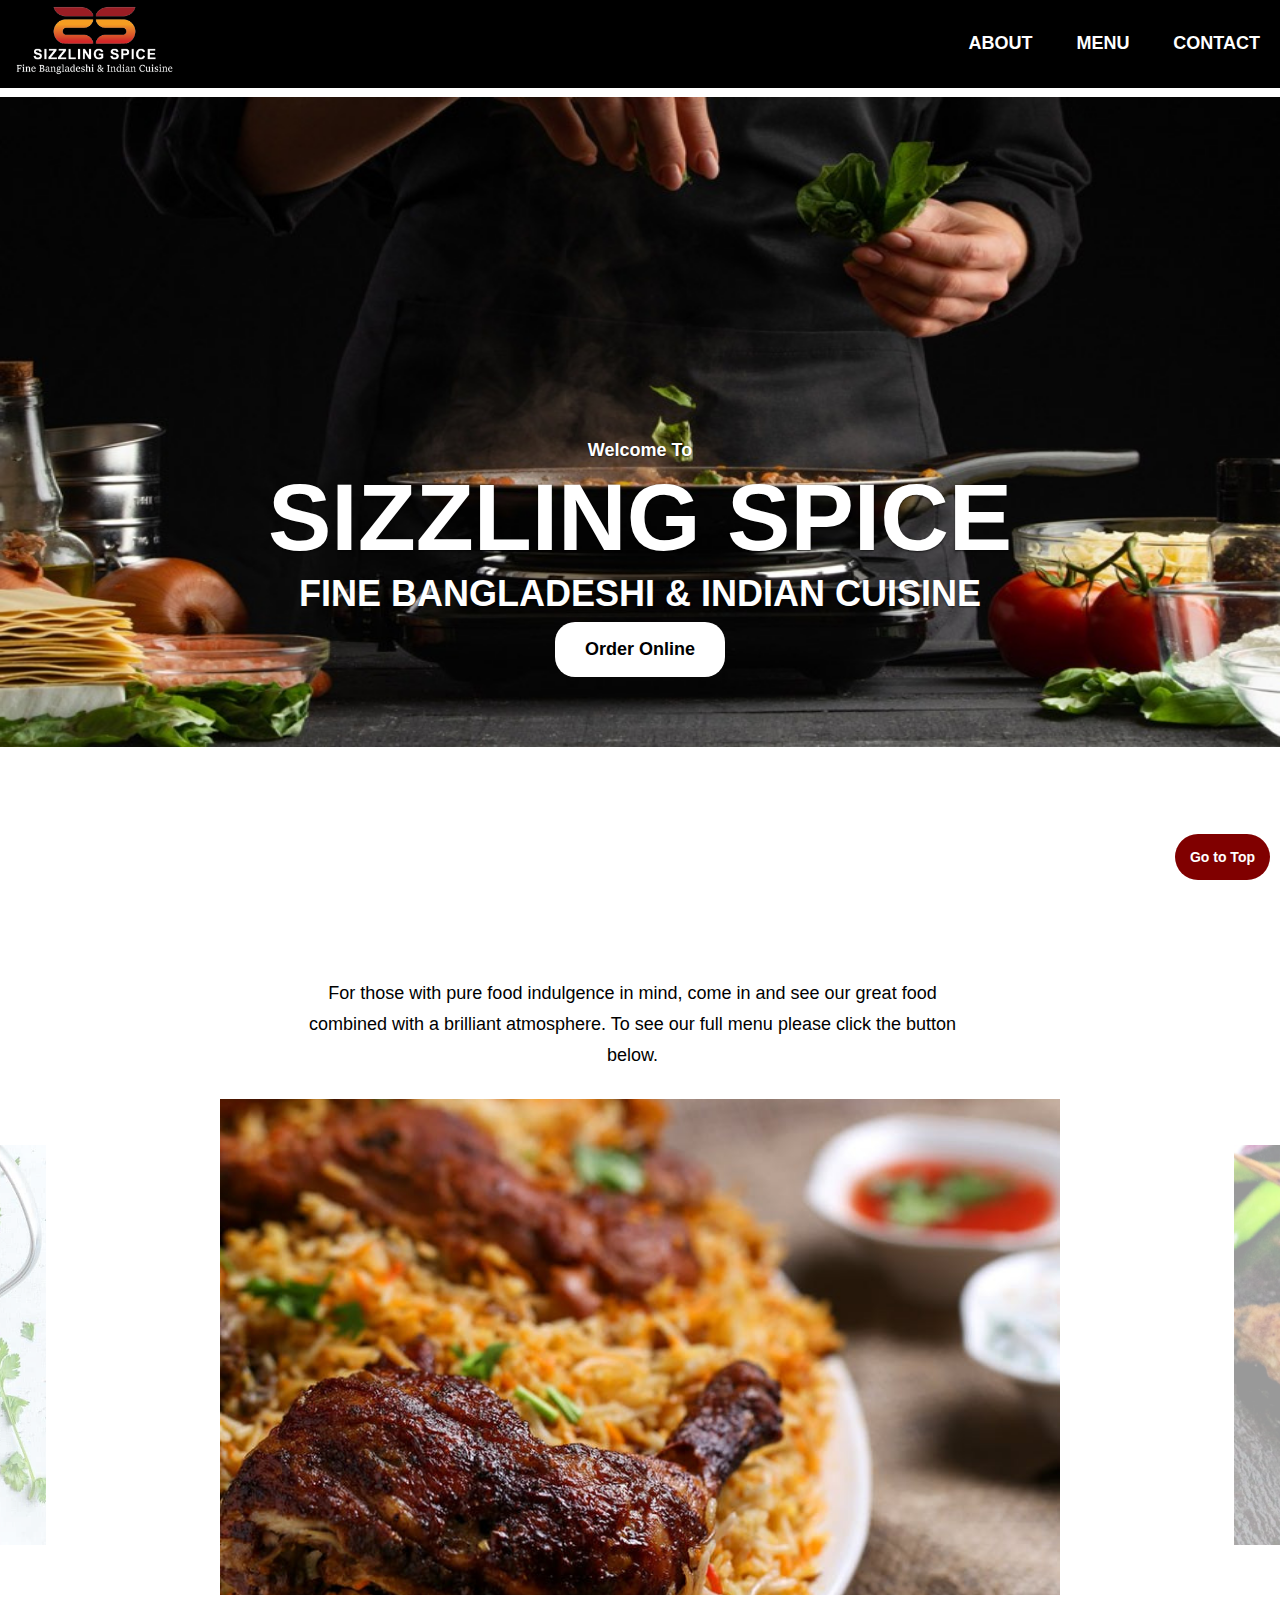
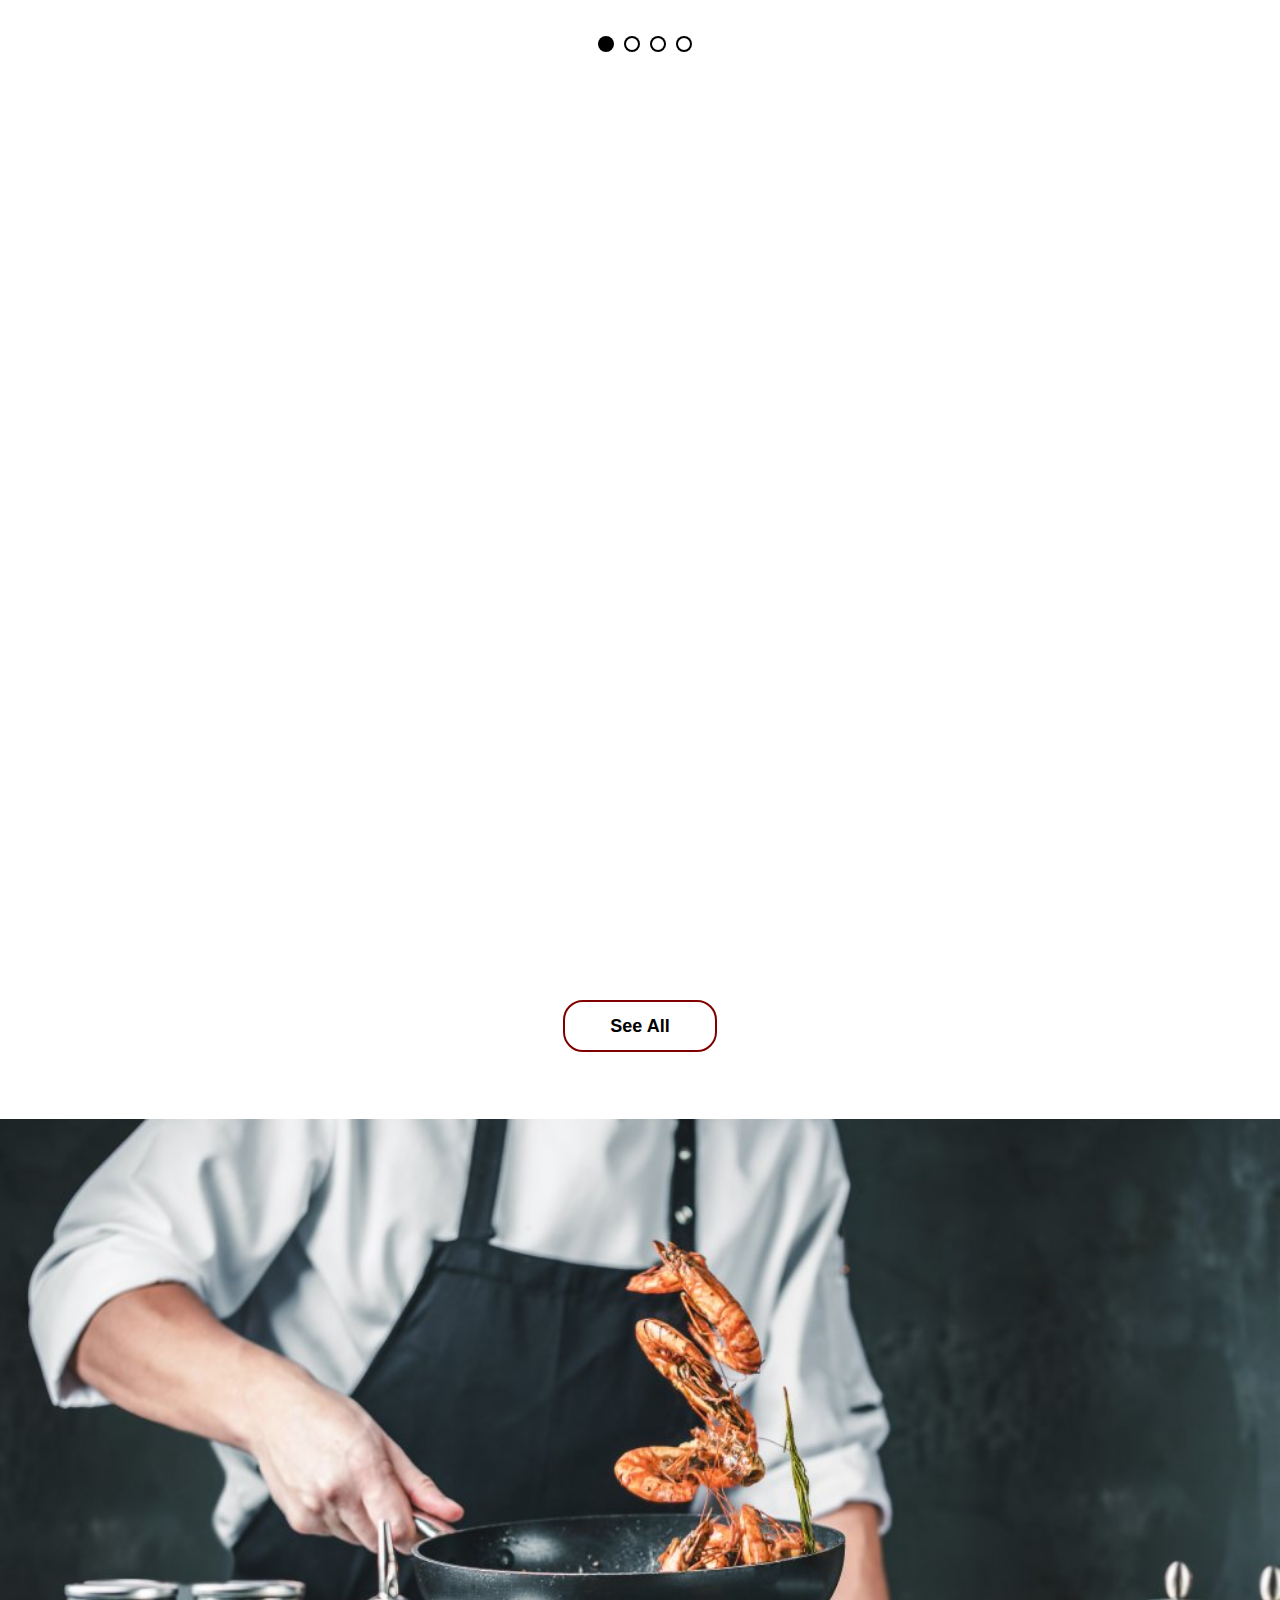
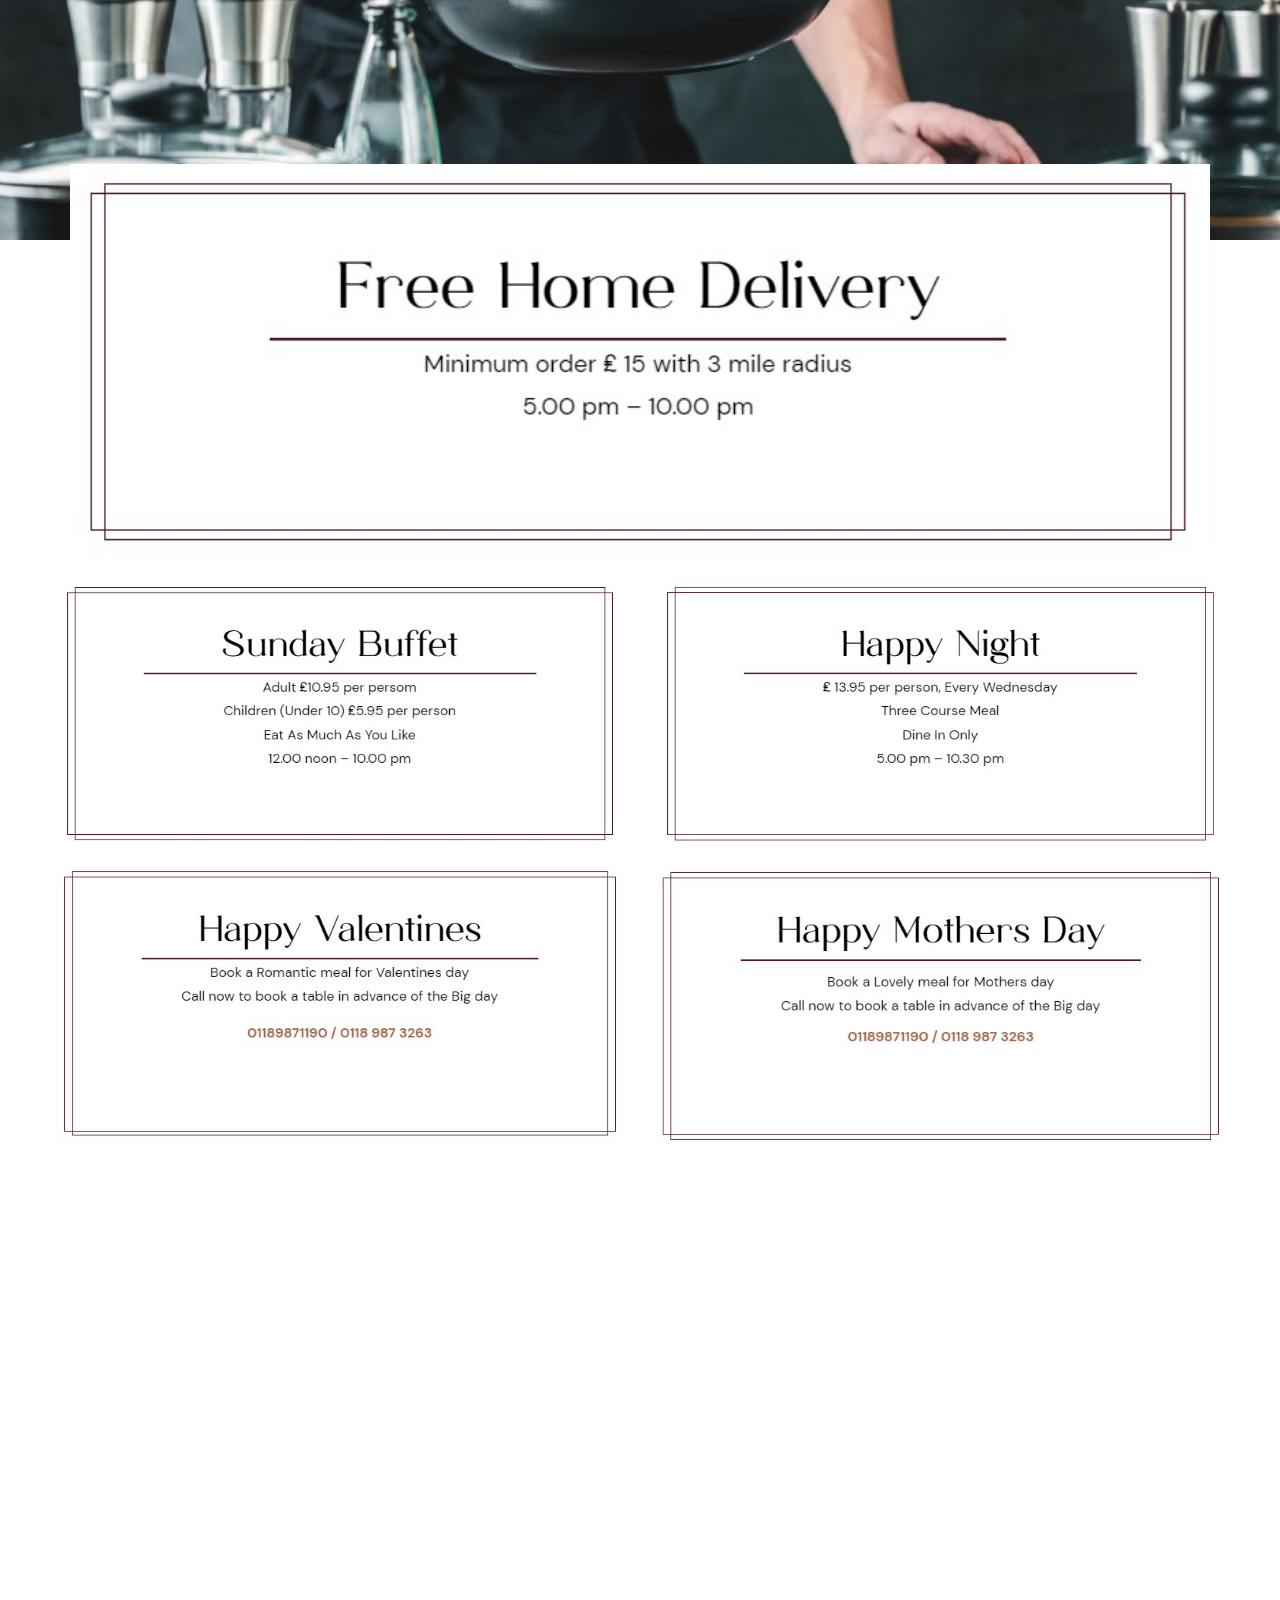
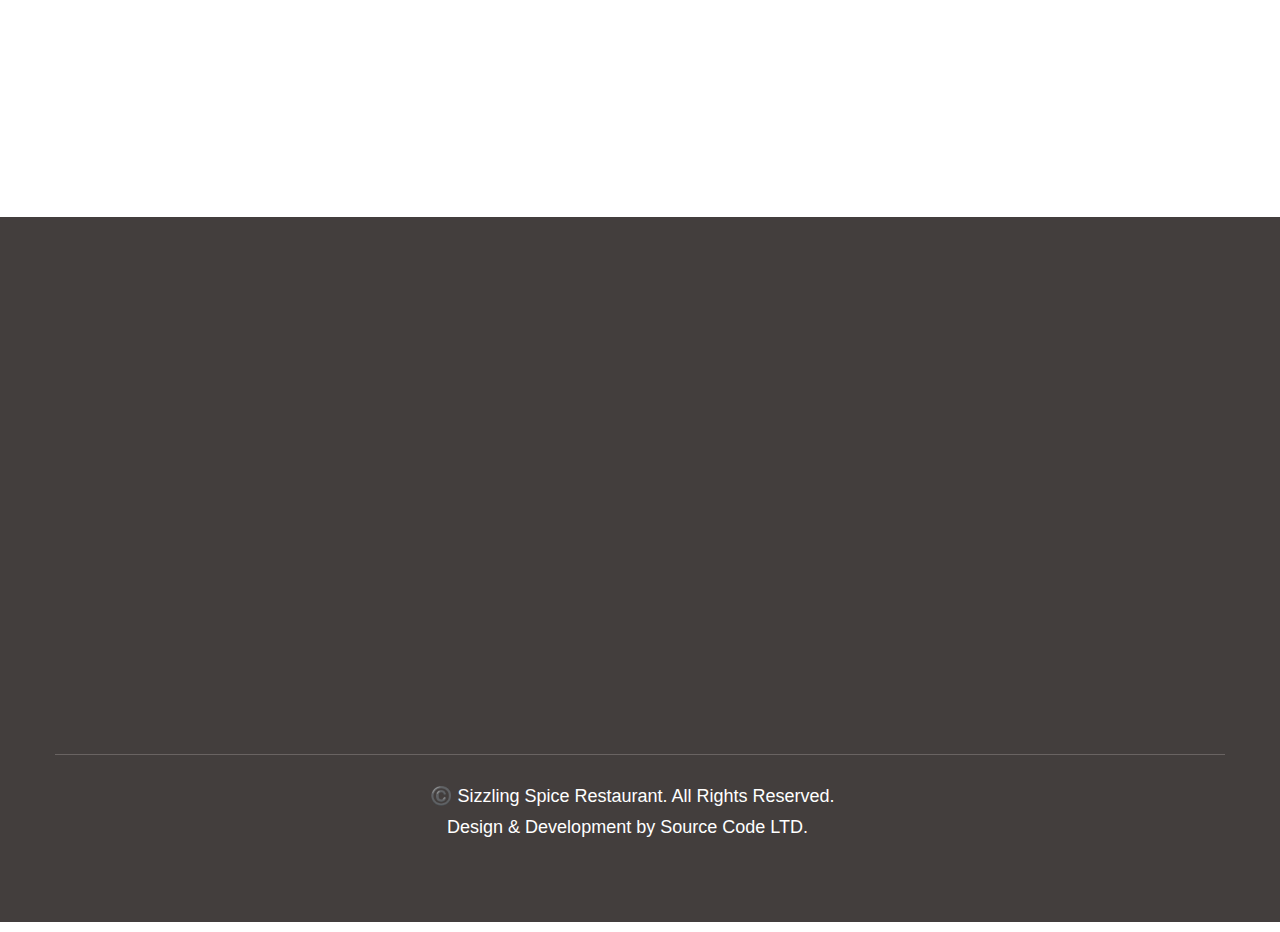
==== index.html @ 5b1d38ca "first commit" ====
<!DOCTYPE html>
<html lang="en" class="wide wow-animation desktop landscape rd-navbar-static-linked">

<head>
    <meta http-equiv="Content-Type" content="text/html; charset=UTF-8">




    <!-- Site Title-->
    <meta name="format-detection" content="telephone=no">
    <meta name="viewport"
        content="width=device-width, height=device-height, initial-scale=1.0, maximum-scale=1.0, user-scalable=0">
    <meta http-equiv="X-UA-Compatible" content="IE=edge">


    <link rel="canonical" href="#">
    <link rel="stylesheet" href="https://cdnjs.cloudflare.com/ajax/libs/OwlCarousel2/2.3.4/assets/owl.carousel.css">
    <link rel="stylesheet" href="https://cdnjs.cloudflare.com/ajax/libs/font-awesome/5.15.3/css/all.min.css" />
    <script src="https://kit.fontawesome.com/5978c07faf.js" crossorigin="anonymous"></script>


    <meta name="keywords" content="pizza, delivery food, fast food, sushi, take away, chinese, italian food">


    <!-- Facebook Pixel Code -->
    <script src="572317646281675" async=""></script>
    <script async="" src="fbevents.js.download"></script>
    <script>
        !function (f, b, e, v, n, t, s) {
            if (f.fbq) return; n = f.fbq = function () {
                n.callMethod ?
                    n.callMethod.apply(n, arguments) : n.queue.push(arguments)
            };
            if (!f._fbq) f._fbq = n; n.push = n; n.loaded = !0; n.version = '2.0';
            n.queue = []; t = b.createElement(e); t.async = !0;
            t.src = v; s = b.getElementsByTagName(e)[0];
            s.parentNode.insertBefore(t, s)
        }(window, document, 'script',
            'fbevents.js.download');
        fbq('init', '572317646281675');
        fbq('track', 'PageView');
    </script>
    <noscript>
        <img height="1" width="1" style="display:none" src="#" />
    </noscript>
    <!-- End Facebook Pixel Code -->

    <meta name="description"
        content="
    Rajmoni Cuisine, an Indian restaurant located in 11-12 Maiden Pl, Earley, is a unique selection for the best quality food for dine in &amp; takeaway too">
    <title>Sizzling, Reading | Indian Restaurant Earley RG6 3HD</title>



    <link rel="apple-touch-icon" sizes="120x120" href="#">
    <!-- <link rel="icon" type="image/png" sizes="32x32" href="Image/71-0-0-0-10000-10000-300.png"> -->
    <!-- <link rel="icon" type="image/png" sizes="16x16" href="Image/71-0-0-0-10000-10000-300.png"> -->


    <!-- Stylesheets-->
    <link rel="stylesheet" type="text/css" href="css">
    <link rel="stylesheet" href="font-awesome.min.css">

    <link rel="stylesheet" href="style.css">

    <script src="wow.min.js.download"></script>




</head>

<body>
    <!-- Page-->
    <!-- Page Header-->
    <header>
        <nav class="navva" id="scroll">
            <input type="checkbox" id="Check" />
            <label for="Check" class="mnu-btn">
                <i class="fas fa-bars"></i>
            </label>
            <a href="index.html"><img height="75px" style="margin-left: 15px;margin-top: 5px;"
                    src="images/Sizzlingspicelogo1.png" alt="" srcset=""></a>
            <ul class="nivvi">
                <li><a href="about.html">ABOUT</a></li>
                <li><a href="#">MENU</a></li>
                <li><a href="contact.html">CONTACT</a></li>
            </ul>
        </nav>
    </header>



    <!-- Page Content-->
    <main class="page-content">
        <!-- Swiper variant 3-->
        <div class="carousel">
            <div class="carousel__item carousel__item--visible">
                <img src="images/manwithfire.jpeg" />
                <div class="carousel-caption d-none d-md-block">
                    <h6>Welcome To </h6>
                    <h1>SIZZLING SPICE</h1>
                    <h4>FINE BANGLADESHI & INDIAN CUISINE</h4>
                    <button class="carousel-btn">Order
                        Online</button>
                </div>
            </div>
            <div class="carousel__item">
                <img src="images/Chicken.jpeg" />
                <div class="carousel-caption d-none d-md-block">
                    <h6>Welcome To </h6>
                    <h1>SIZZLING SPICE</h1>
                    <h4>FINE BANGLADESHI & INDIAN CUISINE</h4>
                    <button class="carousel-btn">Order
                        Online</button>
                </div>
            </div>
            <div class="carousel__item">
                <img src="images/Prawn.jpeg" />
                <div class="carousel-caption d-none d-md-block text">
                    <h6>Welcome To </h6>
                    <h1>SIZZLING SPICE</h1>
                    <h4>FINE BANGLADESHI & INDIAN CUISINE</h4>
                    <button class="carousel-btn" <a href="#">
                        Order
                        Online</a></button>
                </div>
            </div>

            <div class="carousel__actions">
                <button id="carousel__button--prev" aria-label="Previous slide"></button>
                <button id="carousel__button--next" aria-label="Next slide">></button>
            </div>
        </div>
        <br><br><br>



        <section class="section-50 section-sm-100">
            <div class="shell text-center">
                <div class="range range-md-center">
                    <div class="cell-md-10 cell-lg-7">
                        <h3 class="wow fadeInLeft" data-wow-delay="1s"
                            style="visibility: visible; animation-delay: 1s;">OUR MENU</h3>
                        <p>For those with pure food indulgence in mind, come in and see our great food combined with a
                            brilliant atmosphere. To see our full menu please click the button below.</p>
                    </div>
                </div>
            </div>

            <div class="owl-carousel owl-theme">
                <div class="item">
                    <img src="Sizzling Images/Images/670487_a6095102132d48a99ffa08d870dfa7a1_mv2.jpeg" alt="">
                </div>
                <div class="item">
                    <img src="Sizzling Images/Images/Baked-Seekh-Kabab-featured-image.jpg" alt="">
                </div>
                <div class="item">
                    <img src="Sizzling Images/Images/bengali-indian-food-chef.jpg" alt="">
                </div>
                <div class="item">
                    <img src="Sizzling Images/Images/Butter-chicken.jpg" alt="">
                </div>
            </div>









            <section class=" text-center section-50 section-sm-top-90 section-sm-bottom-100 bg-image-6" style="background-color: white



                 /* <div class = " shell text-center>
                <h3 class=" wow fadeInRight" style="visibility: visible; color: black;">Featured Categories</h3>
                <div class="range range-xs-center">


                    <div class="cell-sm-4 cell-md-4 wow fadeInRight" style="visibility: visible;">
                        <a href="#">
                        </a>
                        <div class="menu-variant-1"><a href="#"><img src="Image/STARTERS.jpg"
                                    alt="Home featured categories" width="310" height="260"
                                    class="img-responsive reveal-inline-block">
                            </a>

                        </div>
                        <div class="caption"><a href="#">
                            </a>
                            <h5 class="title"><a href="#"></a><a href="#" class="link-white"
                                    style="color:black;">Starters</a></h5>
                        </div>

                    </div>


                    <div class="cell-sm-4 cell-md-4 wow fadeInRight" style="visibility: visible;">
                        <a href="#">
                        </a>
                        <div class="menu-variant-1"><a href="#"><img
                                    src="Sizzling Images/Images/spanakopita-creamed-spinach-recipe-0521hero-2000.jpg"
                                    alt="Home featured categories" width="310" height="260"
                                    class="img-responsive reveal-inline-block">
                            </a>

                        </div>
                        <div class="caption"><a href="#">
                            </a>
                            <h5 class="title"><a href="#"></a><a href="#" class="link-white"
                                    style="color:black;">Shashlick Dishes</a></h5>
                        </div>

                    </div>


                    <div class="cell-sm-4 cell-md-4 wow fadeInRight" style="visibility: visible;">
                        <a href="#">
                        </a>
                        <div class="menu-variant-1"><a href="#"><img
                                    src="Sizzling Images/Images/achari-chicken_-2-scaled.jpg"
                                    alt="Home featured categories" width="310" height="260"
                                    class="img-responsive reveal-inline-block">
                            </a>

                        </div>
                        <div class="caption"><a href="#">
                            </a>
                            <h5 class="title"><a href="#"></a><a href="#" class="link-white" style="color:black;">House
                                    Specialities</a></h5>
                        </div>

                    </div>


                    <div class="cell-sm-4 cell-md-4 wow fadeInLeft"
                        style="visibility: visible; animation-name: fadeInLeft;">
                        <a href="#">
                        </a>
                        <div class="menu-variant-1"><a href="#"><img
                                    src="Sizzling Images/Images/Chicken-Tikka-Masala_0.jpg"
                                    alt="Home featured categories" width="310" height="260"
                                    class="img-responsive reveal-inline-block">
                            </a>

                        </div>
                        <div class="caption"><a href="#">
                            </a>
                            <h5 class="title"><a href="#"></a><a href="#" class="link-white" style="color:black;">Karahi
                                    Dishes</a></h5>
                        </div>

                    </div>


                    <div class="cell-sm-4 cell-md-4 wow fadeInLeft"
                        style="visibility: visible; animation-name: fadeInLeft;">
                        <a href="#">
                        </a>
                        <div class="menu-variant-1"><a href="#"><img src="Sizzling Images/Images/mutton-biryani.jpg"
                                    alt="Home featured categories" width="310" height="260"
                                    class="img-responsive reveal-inline-block">
                            </a>

                        </div>
                        <div class="caption"><a href="#">
                            </a>
                            <h5 class="title"><a href="#"></a><a href="#" class="link-white"
                                    style="color:black;">Biryani Dishes</a></h5>
                        </div>

                    </div>


                    <div class="cell-sm-4 cell-md-4 wow fadeInLeft"
                        style="visibility: visible; animation-name: fadeInLeft;">
                        <a href="#">
                        </a>
                        <div class="menu-variant-1"><a href="#"><img
                                    src="Sizzling Images/Images/Chicken-Madras-tall2-35.jpg"
                                    alt="Home featured categories" width="310" height="260"
                                    class="img-responsive reveal-inline-block">
                            </a>

                        </div>
                        <div class="caption"><a href="#">
                            </a>
                            <h5 class="title"><a href="#"></a><a href="#" class="link-white" style="color:black;">Madras
                                    Dishes</a></h5>
                        </div>

                    </div>



                </div>

                <br>
                <br>
                <a href="#" class="cata-btn fadeInLeft btn-shape-circle offset-top-15"
                    style="margin-top: 30px; visibility: visible; animation-name: fadeInLeft;">See
                    All</a>

                </div>
            </section>

            <section>
                <div style="margin-top: -20px">
                    <img height="100%" width="100%" src="Sizzling Images/Images/intro-1595081230.jpg" alt="" srcset="">

                </div>
                </div>
            </section>





            <section class="container offer">

                <div class="row">
                    <div class="col-md-12 col-lg-12">
                        <img height="100%" width="100%" src="images/home.jpeg" alt="" srcset="">
                    </div>
                    <div class="row">
                        <div class="col-md-6">
                            <img height="100%" width="100%" src="images/sunday.jpeg" alt="" srcset="">
                        </div>
                        <div class="col-md-6">
                            <img height="100%" width="100%" src="images/happy night.jpeg" alt="" srcset="">
                        </div>
                        <div class="col-md-6">
                            <img height="100%" width="100%" src="images/valentine.jpeg" alt="" srcset="">
                        </div>
                        <div class="col-md-6">
                            <img height="100%" width="100%" src="images/mothers.jpeg" alt="" srcset="">
                        </div>
                    </div>
                </div>


            </section>

            <br>
            <br>










            <section class="section-50 section-sm-100">
                <div class="shell text-center">
                    <div class="cell-md-10 cell-lg-7" style="margin-bottom: -40px;">


                        <h3 class="wow fadeInDown" style="visibility: visible;">OUR STORY</h3>

                        <!-- <p>Food Delivery is the best way to find local restaurants that deliver to you or quickly order food online . Whether looking for breakfast, lunch, dinner or late night snack, we have it all.</p> -->
                    </div>

                    <br><br><br>

                    <p class="para wow fadeInRight">We have over 20 years experience in the catering an restaurant
                        business with great
                        reviews and
                        food to match. Want to see for your self come on down to our beautiful restaurant or give our
                        online ordering a go. We take great pride in serving our customers in the best conditions that’s
                        why we have been awarded 5 Stars for our food and hygiene standards.</p>




                </div>
            </section>











            <section>



                <!-- RD Google Map-->
                <div class="row">
                    <!-- <iframe src="embed.html" width="100%" height="450" frameborder="0" style="border:0;" allowfullscreen=""
                    aria-hidden="false" tabindex="0"></iframe> -->

                </div>


            </section>

    </main>



    <script type="text/javascript">
        new WOW().init();
    </script>








    <!-- Page Footer-->
    <footer class="page-foot text-center text-lg-left footer-light context-dark">
        <section class="section-top-100 section-bottom-40">
            <div class="shell">
                <div class="range range-xs-center">





                    <div class="cell-sm-8 cell-md-10 cell-lg-4 wow fadeInLeft"
                        style="visibility: hidden; animation-name: none;">

                        <div class="unit-body" style="margin-bottom: 10px;">

                            <img src="images/Sizzlingspicelogo1.png" alt="CARD" style="margin-top: -5px;"
                                height="120px;" width="250px;">
                        </div>
                        <h5 style="margin-bottom: 10px;font-size: 16px">We have over 20 years
                            experience in the catering an restaurant business with great reviews and food to match. Want
                            to see for your self come on down to our beautiful restaurant or give our online ordering a
                            go.
                        </h5>

                        <img src="images/WhatsApp Image 2022-02-26 at 16.16.14.jpeg" alt="FOOD" height="120px;"
                            width="250px;">

                    </div>


                    <div class="cell-sm-6 cell-md-10 cell-lg-5 wow fadeInLeft"
                        style="visibility: hidden; animation-name: none;">

                        <ul class="rd-navbar-nav" style="background:transparent;">
                            <h5 style="font-weight: 800;color:#FFF">AVAILABLE ON</h5>

                            <li><a href="#" style="color: white">Monday: 12:00 noon – 2:00 pm / 5:00 pm – 10.30 pm</a>
                            </li>
                            <li><a href="#" style="color: white">Tuesday: 12:00 noon – 2:00 pm / 5:00 pm – 10.30
                                    pm</a>
                            </li>
                            <li><a href="#" target="_blank" style="color: white">Wednesday: 12:00 noon – 2:00 pm /
                                    5:00 pm – 10.30 pm</a></li>
                            <li><a href="#" style="color: white">Thursday: 12:00 noon – 2:00 pm / 5:00 pm – 10.30
                                    pm</a></li>
                            <li><a href="#" style="color:white">Friday: 12:00 noon – 2:00 pm / 5:00 pm – 11.00 pm</a>
                            </li>
                            <li><a href="#" style="color: white">Saturday: 12:00 noon – 2:00 pm / 5:00 pm – 11.00
                                    pm</a>
                            </li>
                            <li><a href="#" style="color: white">Sunday: 12:00 noon – 10:30 pm</a></li>
                            </li>
                            <!-- RD Navbar Dropdown-->

                        </ul>

                        <br>
                        <div class="cell-sm-6 cell-md-4 cell-lg-3 offset-top-30 offset-top-50 offset-lg-top-0 wow fadeInUp"
                            style="visibility: hidden; animation-name: none;">
                            <h5 class="text-italic font-secondary">Follow Us</h5>
                            <ul class="list-inline offset-top-15">



                                <li style="display: inline-block;"><a href="#" target="blank">
                                        <span class="fa fa-facebook" style="background-color: #3235e7;
                  color: #ffffff; text-align: center; line-height: 34px; display: block; font-size: 16px; width: 35px; height: 35px;
                  -webkit-border-radius: 50%; -moz-border-radius: 50%; border-radius: 50%;">

                                        </span></a></li>
                                <li style="display: inline-block;"><a href="thesizzlingltd@hotmail.com" target="blank">
                                        <span class="fa-solid fa-envelope" style="background-color: #3235e7;
                  color: #ffffff; text-align: center; line-height: 34px; display: block; font-size: 16px; width: 35px; height: 35px;
                  -webkit-border-radius: 50%; -moz-border-radius: 50%; border-radius: 50%;">

                                        </span></a></li>



                                <li style="display: inline-block;"><a href="#" target="blank"><i class="fa fa-google"
                                            style="background-color: #c1453a;
                            color: #ffffff;
                            text-align: center;
                            line-height: 34px;
                            display: block;
                            font-size: 16px;
                            width: 35px;
                            height: 35px;
                            -webkit-border-radius: 50%;
                            -moz-border-radius: 50%;
                            border-radius: 50%;

                "></i></a></li>





                            </ul>
                        </div>

                    </div>




                    <br>

                    <div class="cell-sm-6 cell-md-3 cell-lg-3 offset-top-50 offset-lg-top-0 wow fadeInRight"
                        style="visibility: hidden; animation-name: none;">

                        <h5 class="text-italic font-secondary">Contact Us</h5>
                        <div class="unit unit-sm-horizontal unit-sm-top unit-spacing-xs offset-top-5">

                            <div class="unit-body">
                                <address class="contact-info">

                                    <h6 style="margin-top: 26px; font-size: 18px;"><span class="fa fa-mobile"
                                            style="font-size: 20px;"></span> &nbsp;<a href="tel:0118 987 1190"
                                            style="margin-top: 30px;" class="phone">0118 987 1190</a></h6>
                                    <h6 style="margin-top: 26px; font-size: 18px;"><span class="fa fa-mobile"
                                            style="font-size: 20px;"></span> &nbsp;<a href="tel:0118 987 3263"
                                            style="margin-top: -5px;" class="phone">0118 987 3263</a></h6>



                                </address>

                            </div>
                        </div>


                        <h5 class="text-italic font-secondary">Address</h5>
                        <div class="unit unit-sm-horizontal unit-sm-top unit-spacing-xs offset-top-5">
                            <div class="unit-left"><span class="fa fa-address-card" style="font-size: 24px;"></span>
                            </div>
                            <div class="unit-body">
                                <address class="contact-info">
                                    <a class="link-white link-lg" style="font-size: 20px;"
                                        style="margin-bottom: 100px;">
                                        62 Christchurch Road, Reading, RG2 7AZ </a>
                                </address>
                            </div>
                        </div>

                        <br>

                    </div>

                </div>






            </div>
            </div>
        </section>
        <section>
            <div class="shell">
                <hr>
            </div>
            <div class="shell section-20">
                <div class="range range-xs-center">
                    <div class="cell-md-5 text-center">
                        <p style="text-align: center;">
                            <span style="position:relative;top:2px;color:#FFF">©️ Sizzling Spice Restaurant. All Rights
                                Reserved.
                                Design & Development by Source Code LTD.</span> &nbsp;<a href="#"
                                target="_blank"><br><span><img style="width:40%" src=""></span></a>
                        </p>
                    </div>
                </div>

            </div>
        </section>



    </footer>
    </div>


    <!-- Java script-->
    <script src="core.min.js.download"></script>
    <script src="script.js.download"></script>
    <script src="carousel.js"></script>
    <script src="https://cdnjs.cloudflare.com/ajax/libs/jquery/3.6.0/jquery.js"></script>
    <script src="https://cdnjs.cloudflare.com/ajax/libs/OwlCarousel2/2.3.4/owl.carousel.js"></script>
    <script>
        $('.owl-carousel').owlCarousel({
            stagePadding: 20,
            loop: true,
            margin: 50,
            nav: false,
            responsive: {
                0: {
                    items: 1,
                    stagePadding: 60
                },
                600: {
                    items: 1,
                    stagePadding: 100
                },
                1000: {
                    items: 1,
                    stagePadding: 200
                }
            }
        })
    </script>
    <script src="https://code.jquery.com/jquery-3.5.1.min.js"></script>
    <script>
        $(document).ready(function () {
            $(".scroll-top").click(function () {
                $("html, body").animate({
                    scrollTop: 0
                }, "slow");
                return false;
            });
        });
    </script>




    <!-- Scroll up Button -->
    <button type="button" class="scroll-top">Go to Top</button>
</body>

</html>
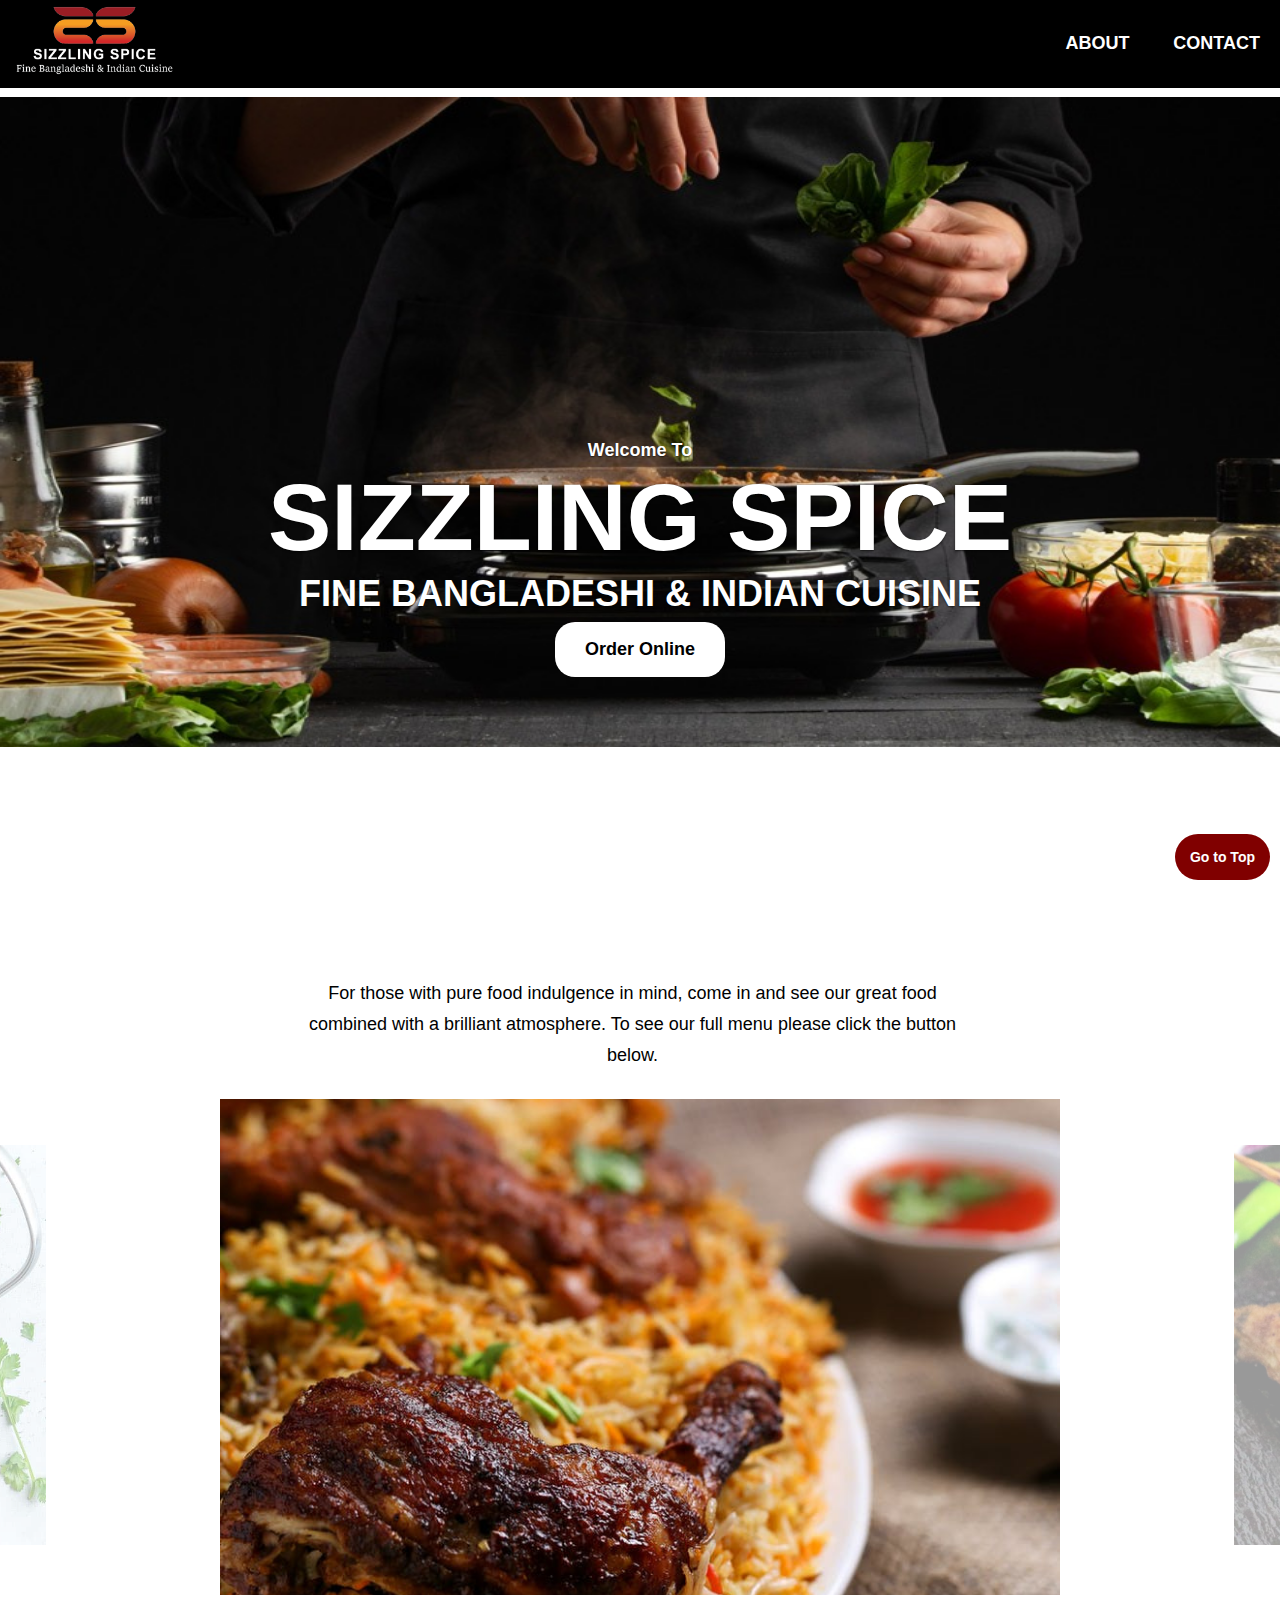
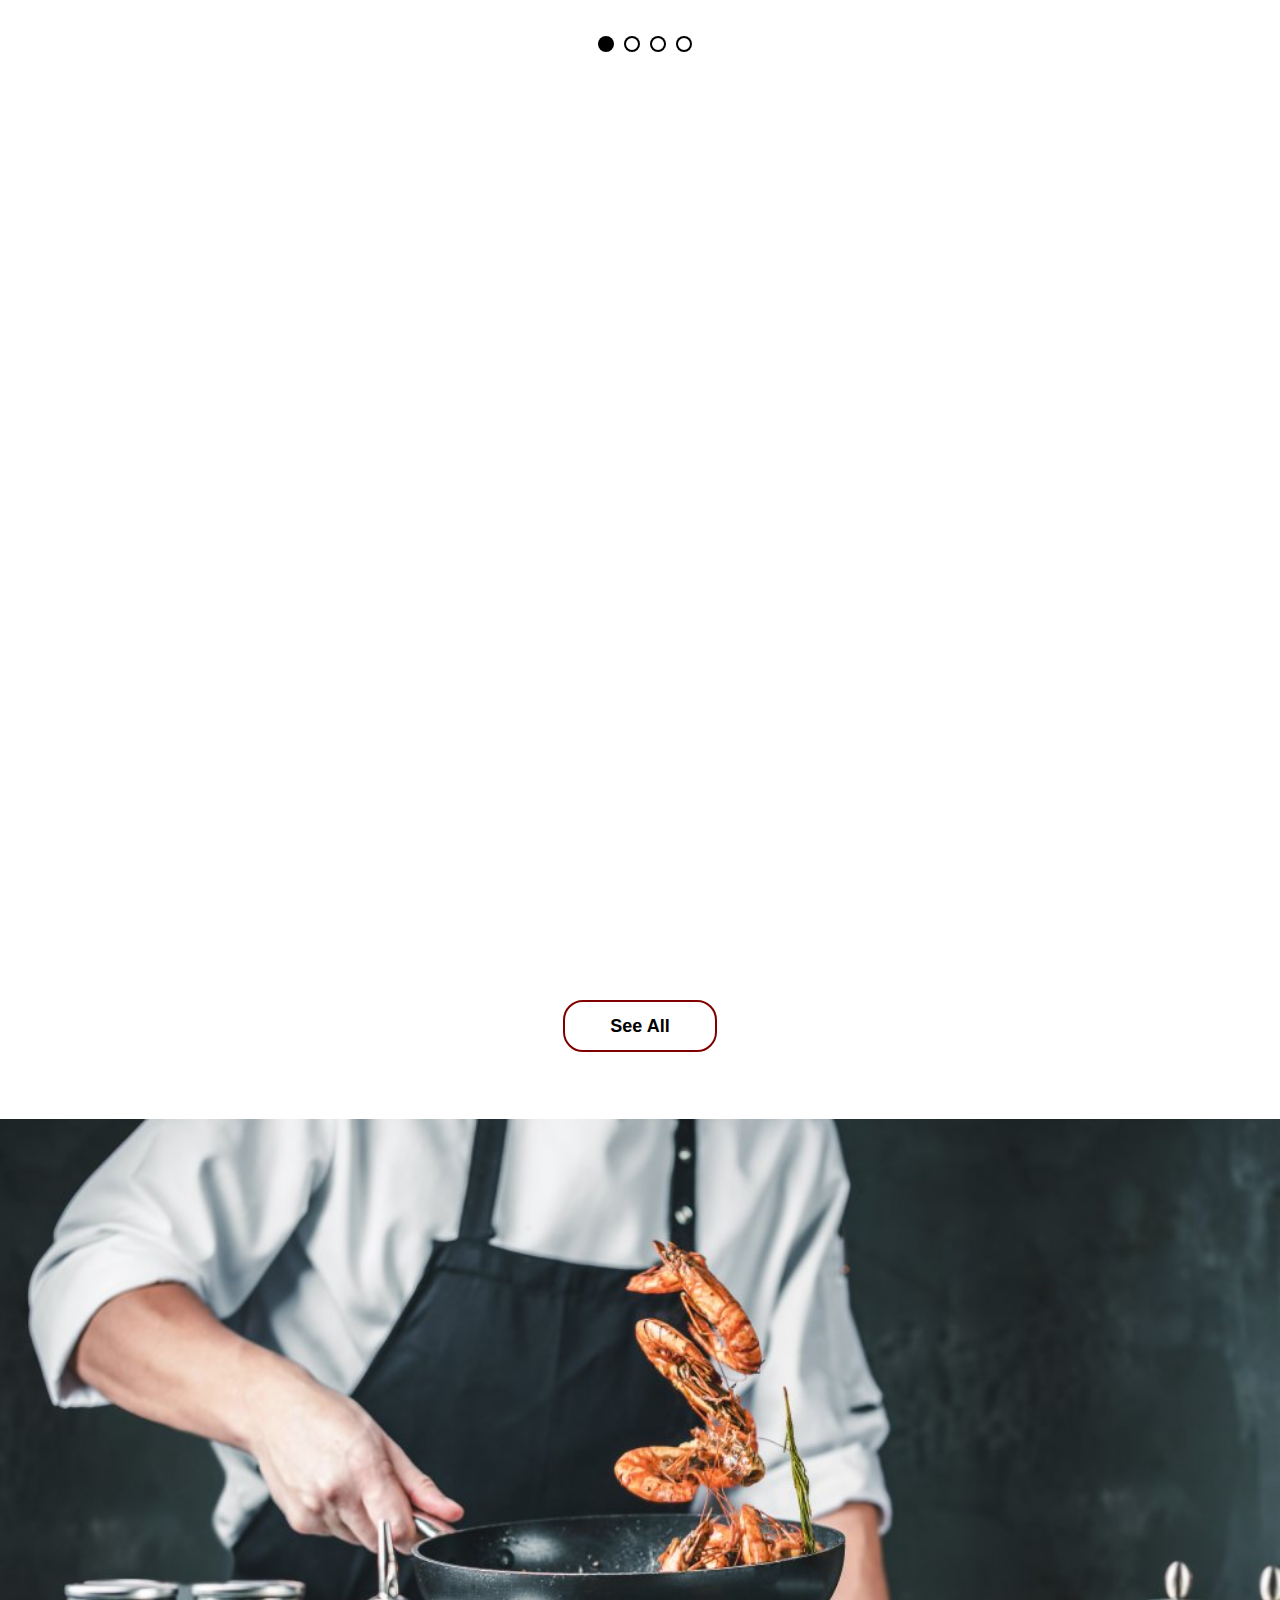
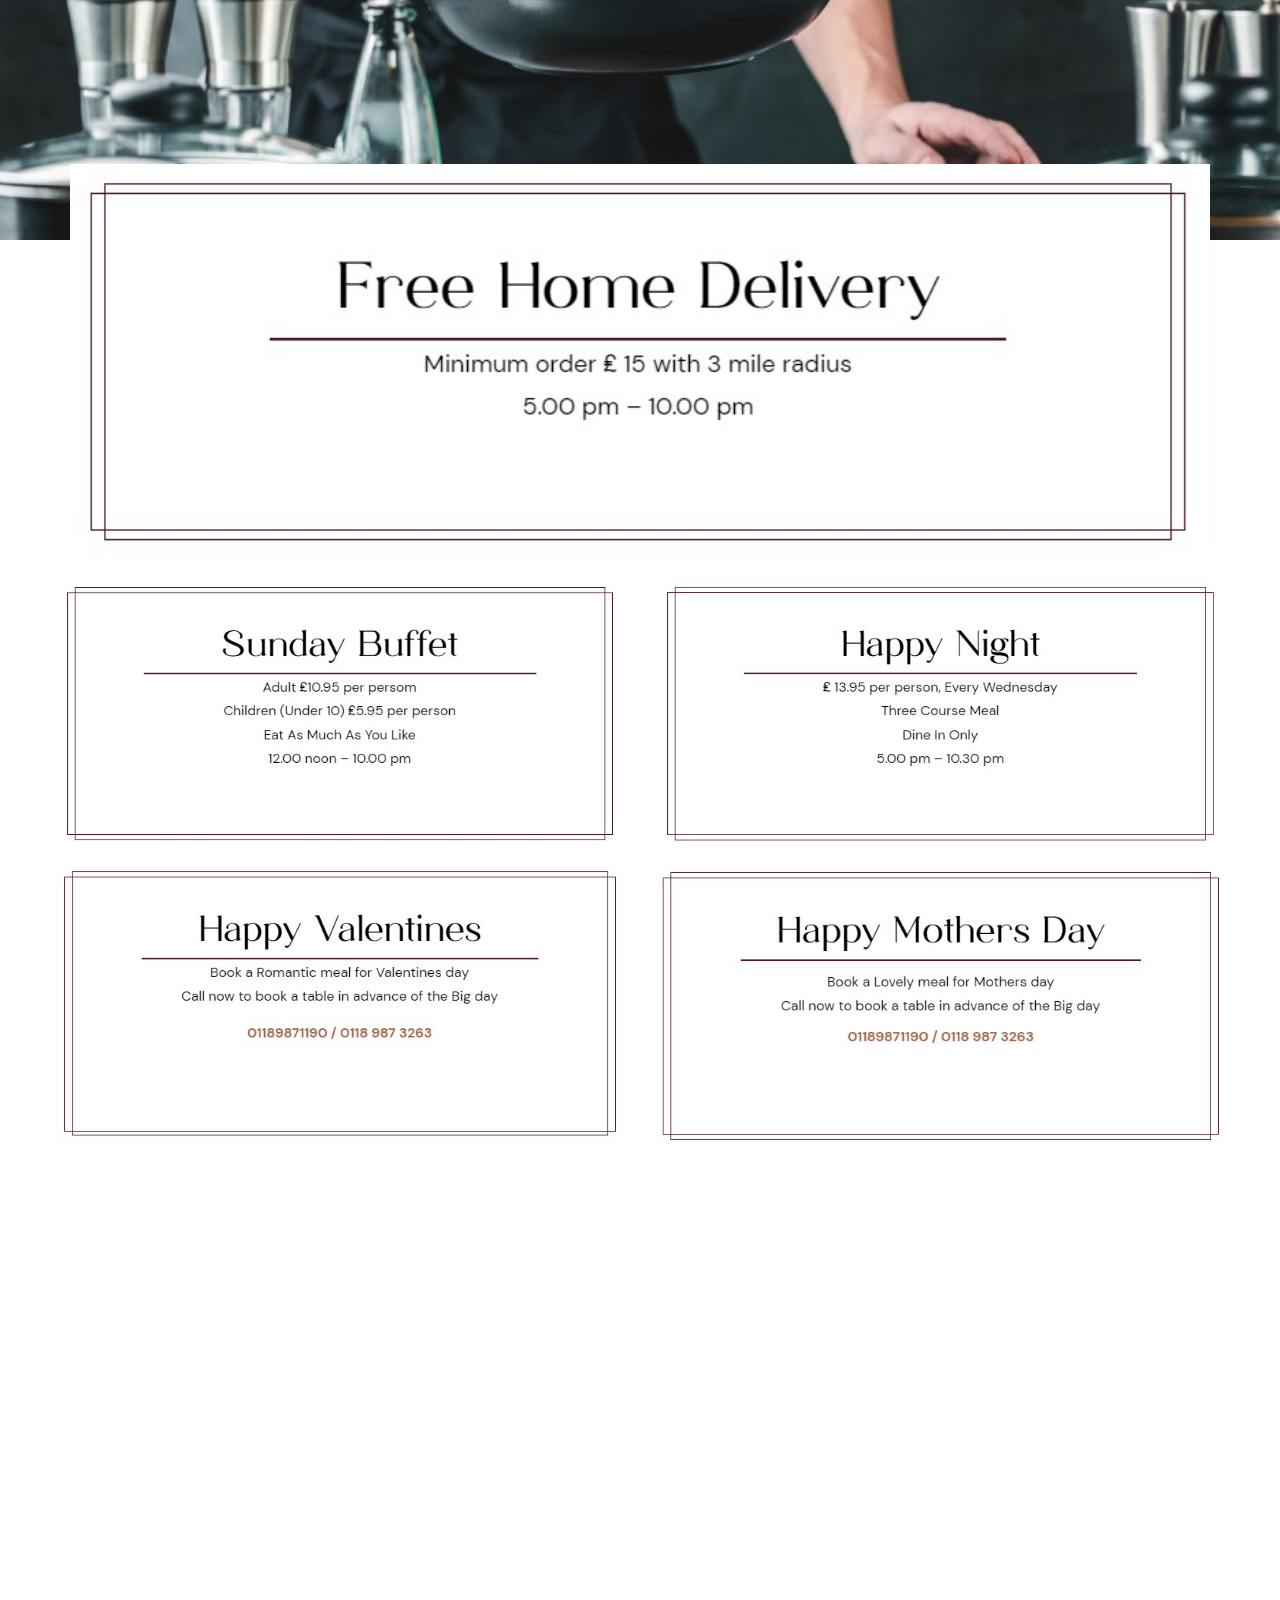
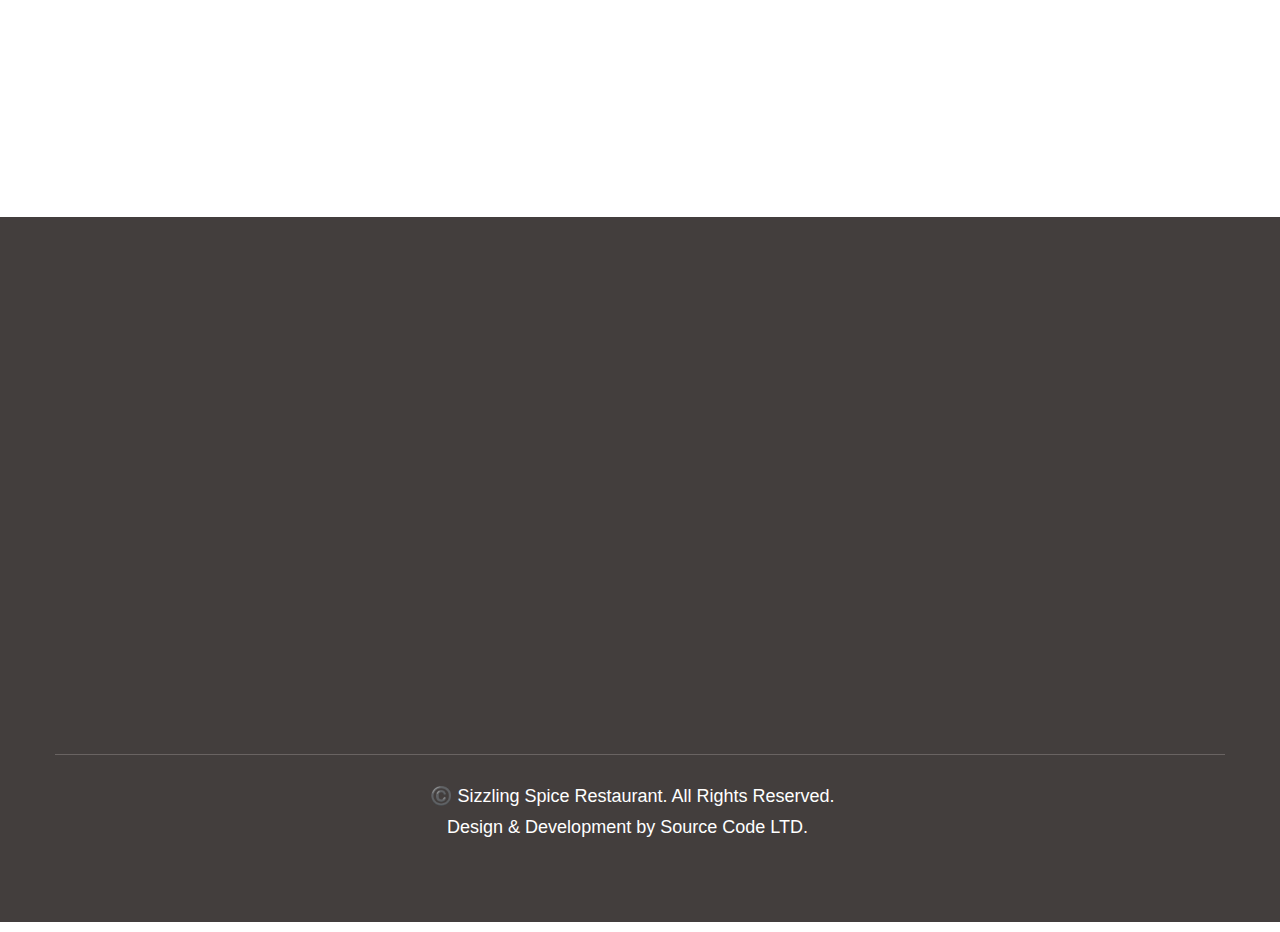
==== commit 4420de9a: "commit" ====
--- a/index.html
+++ b/index.html
@@ -54,7 +54,7 @@
 
 
     <link rel="apple-touch-icon" sizes="120x120" href="#">
-    <!-- <link rel="icon" type="image/png" sizes="32x32" href="Image/71-0-0-0-10000-10000-300.png"> -->
+    <link rel="icon" type="image/png" sizes="32x32" href="images/Sizzlingspicelogo1.png">
     <!-- <link rel="icon" type="image/png" sizes="16x16" href="Image/71-0-0-0-10000-10000-300.png"> -->
 
 
@@ -84,7 +84,7 @@
                     src="images/Sizzlingspicelogo1.png" alt="" srcset=""></a>
             <ul class="nivvi">
                 <li><a href="about.html">ABOUT</a></li>
-                <li><a href="#">MENU</a></li>
+                <!-- <li><a href="#">MENU</a></li> -->
                 <li><a href="contact.html">CONTACT</a></li>
             </ul>
         </nav>
